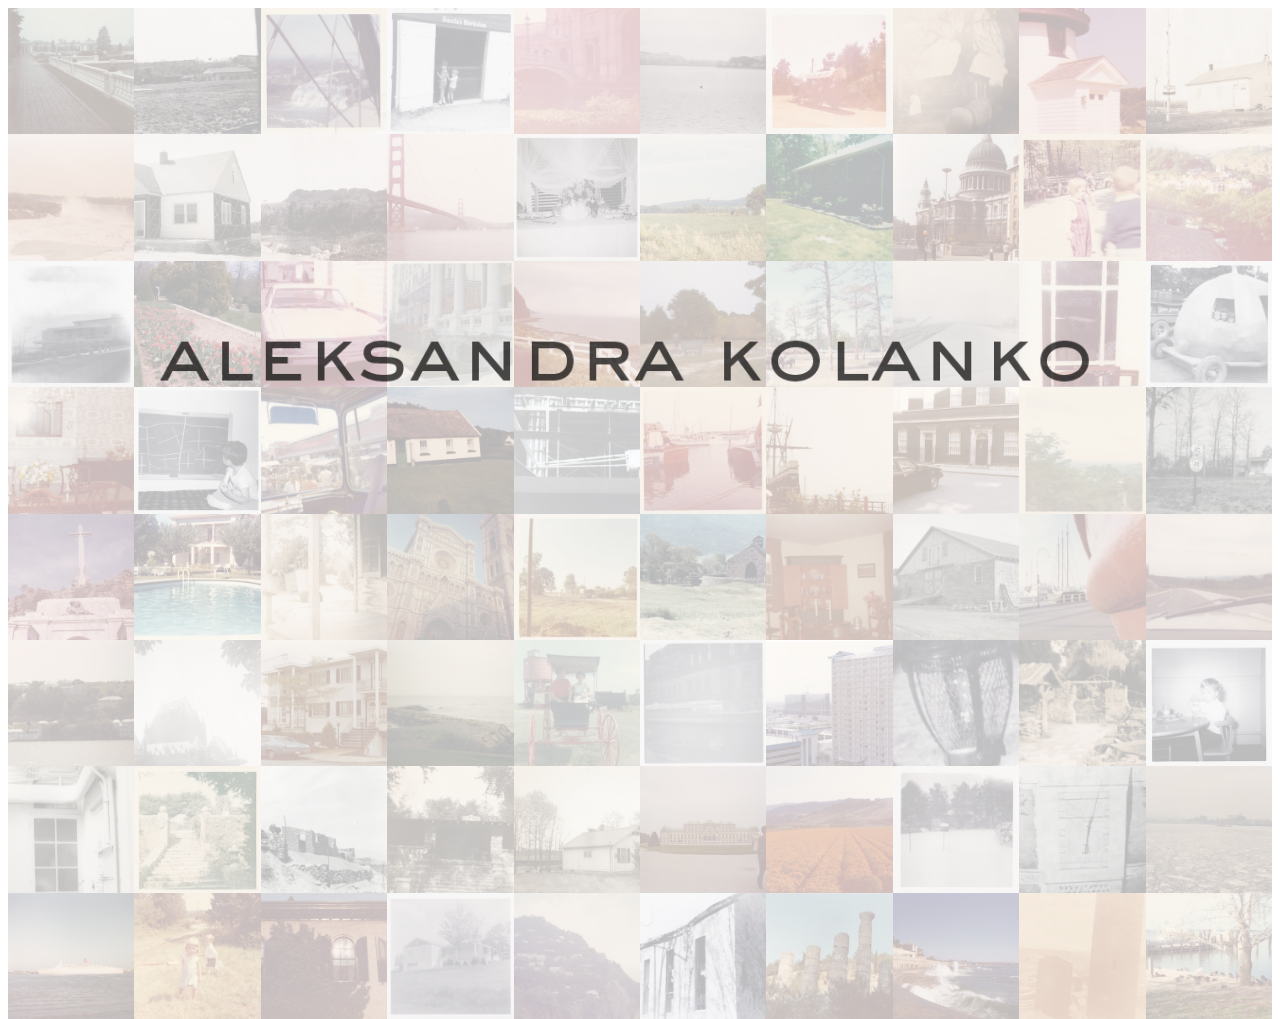
==== index.html @ 56a2a01c "Initial Commit" ====
<!DOCTYPE html>
<html>
	<head>
		<title>
			aleksndrakolnko
		</title>
		<link rel="stylesheet" type="text/css" href="style.css">
		<script src="http://ajax.googleapis.com/ajax/libs/jquery/1.10.2/jquery.min.js"></script>
		<script src="main.js"></script>
	</head>
	<body>
		<img id="aleksandra" src="img/aleksandrakolanko.png"/>
		<div id="container">
			<div class="container">
				<img id="img01" class="img" src="img/Scan01.jpg"/>
				<img id="img02" class="img" src="img/Scan02.jpg"/>
				<img id="img03" class="img" src="img/Scan03.jpg"/>
				<img id="img04" class="img" src="img/Scan04.jpg"/>
				<img id="img05" class="img" src="img/Scan05.jpg"/>
				<img id="img06" class="img" src="img/Scan06.jpg"/>
				<img id="img07" class="img" src="img/Scan07.jpg"/>
				<img id="img08" class="img" src="img/Scan08.jpg"/>
				<img id="img09" class="img" src="img/Scan09.jpg"/>
				<img id="img10" class="img" src="img/Scan10.jpg"/>
				<img id="img11" class="img" src="img/Scan11.jpg"/>
				<img id="img12" class="img" src="img/Scan12.jpg"/>
				<img id="img13" class="img" src="img/Scan13.jpg"/>
				<img id="img14" class="img" src="img/Scan14.jpg"/>
				<img id="img15" class="img" src="img/Scan15.jpg"/>
				<img id="img16" class="img" src="img/Scan16.jpg"/>
				<img id="img17" class="img" src="img/Scan17.jpg"/>
				<img id="img18" class="img" src="img/Scan18.jpg"/>
				<img id="img19" class="img" src="img/Scan19.jpg"/>
				<img id="img20" class="img" src="img/Scan20.jpg"/>
				<img id="img21" class="img" src="img/Scan21.jpg"/>
				<img id="img22" class="img" src="img/Scan22.jpg"/>
				<img id="img23" class="img" src="img/Scan23.jpg"/>
				<img id="img24" class="img" src="img/Scan24.jpg"/>
				<img id="img25" class="img" src="img/Scan25.jpg"/>
				<img id="img26" class="img" src="img/Scan26.jpg"/>
				<img id="img27" class="img" src="img/Scan27.jpg"/>
				<img id="img28" class="img" src="img/Scan28.jpg"/>
				<img id="img29" class="img" src="img/Scan29.jpg"/>
				<img id="img30" class="img" src="img/Scan30.jpg"/>
				<img id="img31" class="img" src="img/Scan31.jpg"/>
				<img id="img32" class="img" src="img/Scan32.jpg"/>
				<img id="img33" class="img" src="img/Scan33.jpg"/>
				<img id="img34" class="img" src="img/Scan34.jpg"/>
				<img id="img35" class="img" src="img/Scan35.jpg"/>
				<img id="img36" class="img" src="img/Scan36.jpg"/>
				<img id="img37" class="img" src="img/Scan37.jpg"/>
				<img id="img38" class="img" src="img/Scan38.jpg"/>
				<img id="img39" class="img" src="img/Scan39.jpg"/>
				<img id="img40" class="img" src="img/Scan40.jpg"/>
				<img id="img41" class="img" src="img/Scan41.jpg"/>
				<img id="img42" class="img" src="img/Scan42.jpg"/>
				<img id="img43" class="img" src="img/Scan43.jpg"/>
				<img id="img44" class="img" src="img/Scan44.jpg"/>
				<img id="img45" class="img" src="img/Scan45.jpg"/>
				<img id="img46" class="img" src="img/Scan46.jpg"/>
				<img id="img47" class="img" src="img/Scan47.jpg"/>
				<img id="img48" class="img" src="img/Scan48.jpg"/>
				<img id="img49" class="img" src="img/Scan49.jpg"/>
				<img id="img50" class="img" src="img/Scan50.jpg"/>
				<img id="img51" class="img" src="img/Scan51.jpg"/>
				<img id="img52" class="img" src="img/Scan52.jpg"/>
				<img id="img53" class="img" src="img/Scan53.jpg"/>
				<img id="img54" class="img" src="img/Scan54.jpg"/>
				<img id="img55" class="img" src="img/Scan55.jpg"/>
				<img id="img56" class="img" src="img/Scan56.jpg"/>
				<img id="img57" class="img" src="img/Scan57.jpg"/>
				<img id="img58" class="img" src="img/Scan58.jpg"/>
				<img id="img59" class="img" src="img/Scan59.jpg"/>
				<img id="img60" class="img" src="img/Scan60.jpg"/>
				<img id="img61" class="img" src="img/Scan61.jpg"/>
				<img id="img62" class="img" src="img/Scan62.jpg"/>
				<img id="img63" class="img" src="img/Scan63.jpg"/>
				<img id="img64" class="img" src="img/Scan64.jpg"/>
				<img id="img65" class="img" src="img/Scan65.jpg"/>
				<img id="img66" class="img" src="img/Scan66.jpg"/>
				<img id="img67" class="img" src="img/Scan67.jpg"/>
				<img id="img68" class="img" src="img/Scan68.jpg"/>
				<img id="img69" class="img" src="img/Scan69.jpg"/>
				<img id="img70" class="img" src="img/Scan70.jpg"/>
				<img id="img71" class="img" src="img/Scan71.jpg"/>
				<img id="img72" class="img" src="img/Scan72.jpg"/>
				<img id="img73" class="img" src="img/Scan73.jpg"/>
				<img id="img74" class="img" src="img/Scan74.jpg"/>
				<img id="img75" class="img" src="img/Scan75.jpg"/>
				<img id="img76" class="img" src="img/Scan76.jpg"/>
				<img id="img77" class="img" src="img/Scan77.jpg"/>
				<img id="img78" class="img" src="img/Scan78.jpg"/>
				<img id="img79" class="img" src="img/Scan79.jpg"/>
				<img id="img80" class="img" src="img/Scan80.jpg"/>
			</div>
		</div>
	</body>
</html>
---- style.css ----
.container{
	width: 100%;
	height: 100%;
	margin: 0;
	padding: 0;
}

.img{
	width: 10%;
	float: left;
}

#aleksandra{
	position: absolute;
	z-index: 100;
	top: 35%;
	left: 12%;
	width: 74%;
	opacity: .7;
}

#aleksandra:hover{
	opacity: 1;
	cursor: pointer;
	transition-duration: .5s;
    -moz-transition-duration: .5s;
    -webkit-transition-duration: .5s;
    -o-transition-duration: .5s;
}
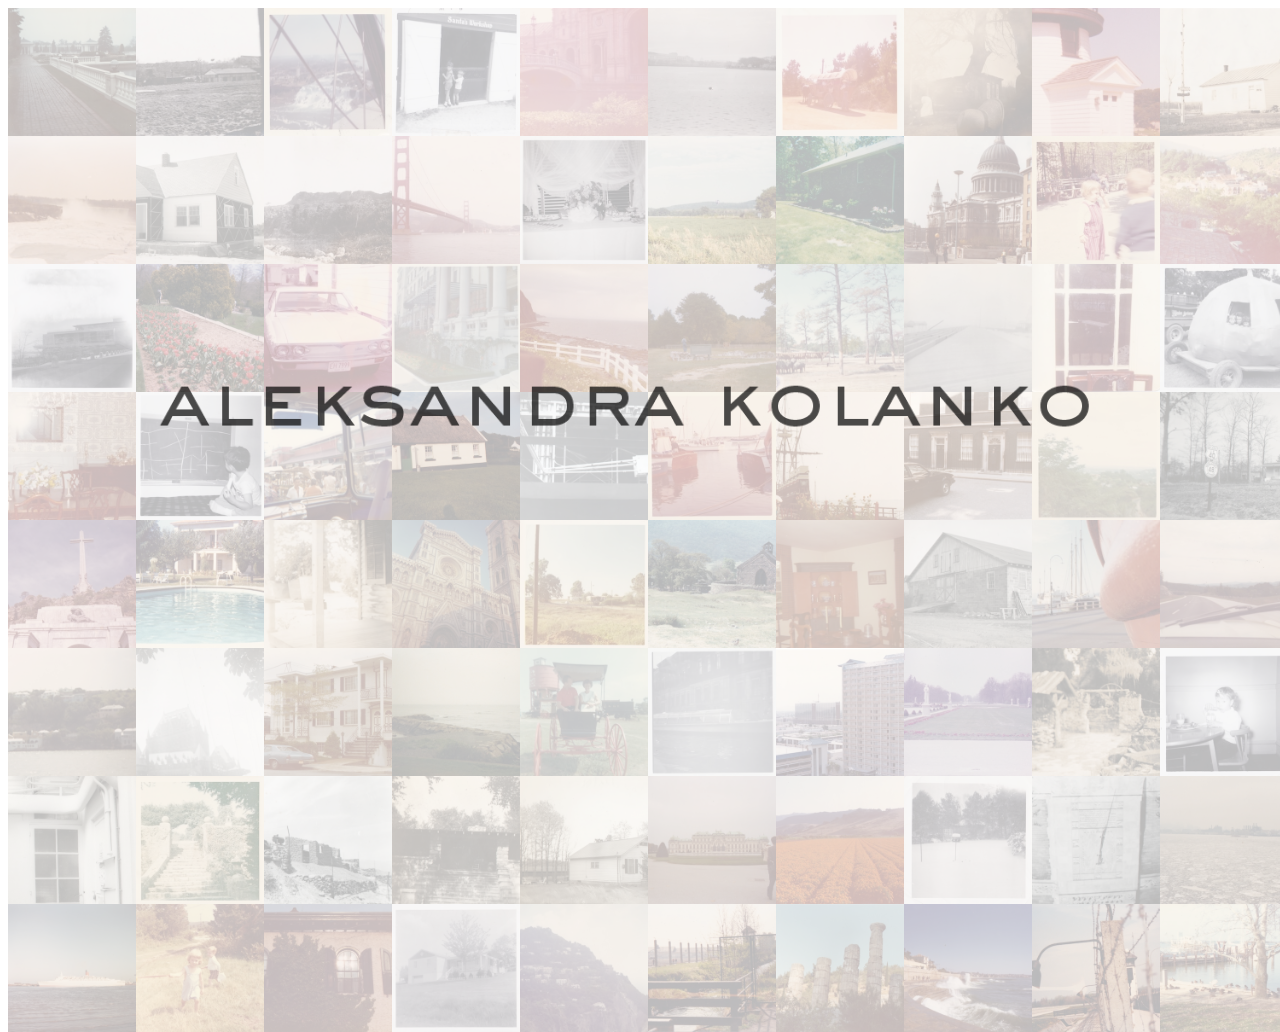
==== commit f0e164f9: "two and three added, pixilate script" ====
--- a/index.html
+++ b/index.html
@@ -4,13 +4,16 @@
 		<title>
 			aleksndrakolnko
 		</title>
-		<link rel="stylesheet" type="text/css" href="style.css">
+		<link rel="stylesheet" type="text/css" href="css/style.css">
 		<script src="http://ajax.googleapis.com/ajax/libs/jquery/1.10.2/jquery.min.js"></script>
-		<script src="main.js"></script>
+		<script src="js/main.js"></script>
+		<link rel="shortcut icon" href="img/aleksandra3favicon.ico" >
+		<meta name="viewport" content="width=device-width, initial-scale=1">
 	</head>
 	<body>
 		<img id="aleksandra" src="img/aleksandrakolanko.png"/>
-		<div id="container">
+		<a href="two.html" class="entrance">
+		</a>
 			<div class="container">
 				<img id="img01" class="img" src="img/Scan01.jpg"/>
 				<img id="img02" class="img" src="img/Scan02.jpg"/>
@@ -93,6 +96,5 @@
 				<img id="img79" class="img" src="img/Scan79.jpg"/>
 				<img id="img80" class="img" src="img/Scan80.jpg"/>
 			</div>
-		</div>
 	</body>
 </html>--- a/css/style.css
+++ b/css/style.css
@@ -0,0 +1,58 @@
+a:link{
+	text-decoration: none;
+}
+
+.entrance{
+	display: none;
+	width: 100%;
+	height: 100%;
+	margin: 0;
+	padding: 0;
+	position: absolute;
+}
+
+.container{
+	width: 100%;
+	height: 100%;
+	margin: 0;
+	padding: 0;
+	position: absolute;
+}
+
+.img{
+	width: 10%;
+	float: left;
+}
+
+#aleksandra{
+	position: fixed;
+	z-index: 100;
+	top: 40%;
+	left: 12%;
+	width: 74%;
+	opacity: .7;
+}
+
+#aleksandra:hover{
+	opacity: 1;
+	cursor: pointer;
+	transition-duration: .5s;
+    -moz-transition-duration: .5s;
+    -webkit-transition-duration: .5s;
+    -o-transition-duration: .5s;
+}
+
+@media all and (max-width: 768px){
+
+	.img{
+		width: 12.5%;
+		float: left;
+	}
+}
+
+@media all and (max-width: 480px){
+	.img{
+		width: 20%;
+		float: left;
+	}
+}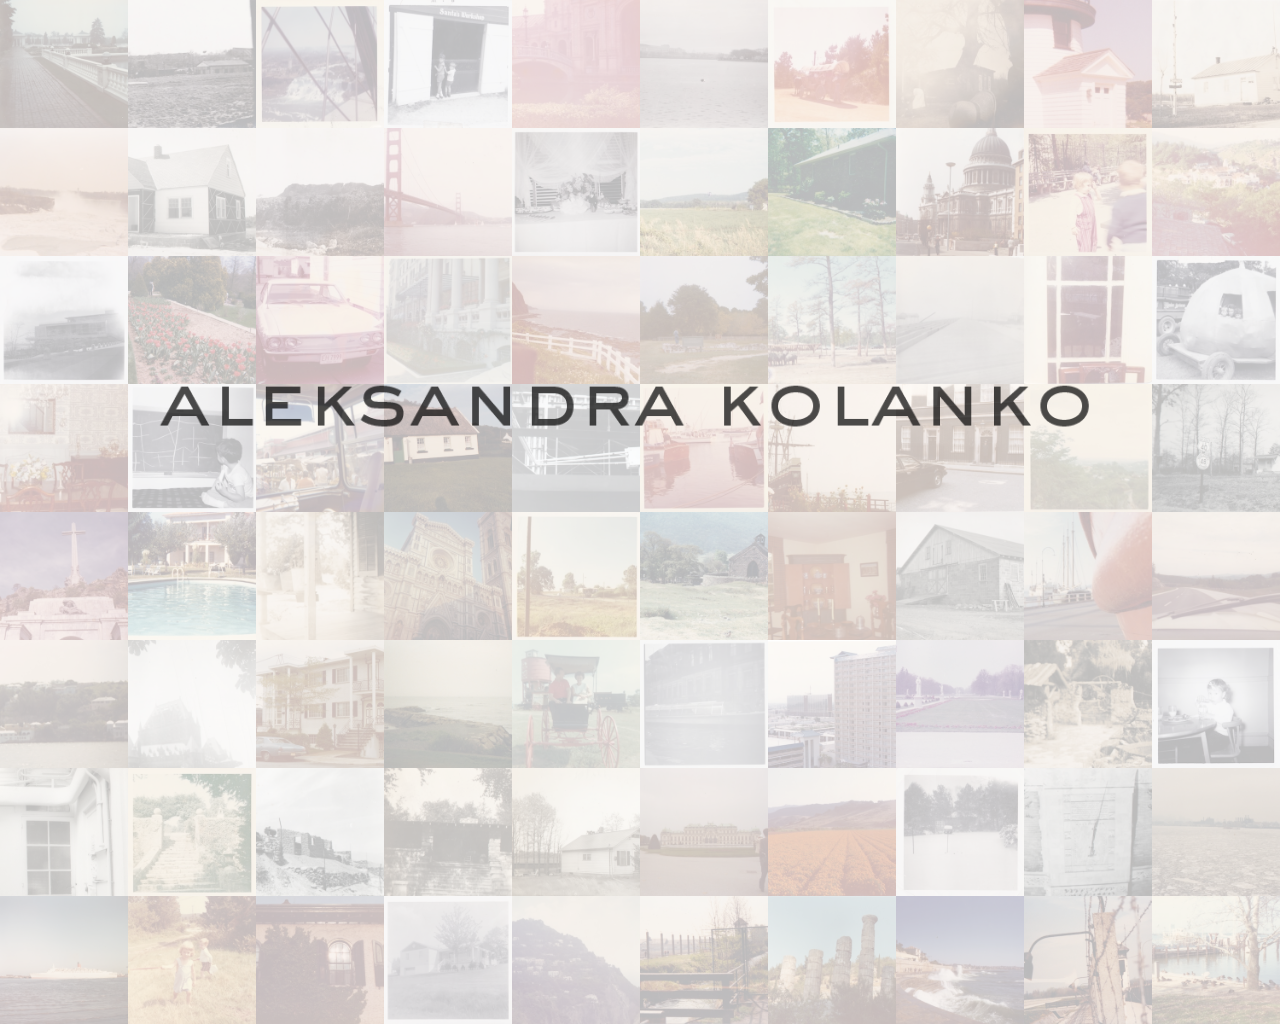
==== commit d259dce6: "new pages" ====
--- a/index.html
+++ b/index.html
@@ -12,8 +12,6 @@
 	</head>
 	<body>
 		<img id="aleksandra" src="img/aleksandrakolanko.png"/>
-		<a href="two.html" class="entrance">
-		</a>
 			<div class="container">
 				<img id="img01" class="img" src="img/Scan01.jpg"/>
 				<img id="img02" class="img" src="img/Scan02.jpg"/>
@@ -96,5 +94,6 @@
 				<img id="img79" class="img" src="img/Scan79.jpg"/>
 				<img id="img80" class="img" src="img/Scan80.jpg"/>
 			</div>
+			<a href="two.html"><img id="arrow" src="img/arrow.png"/></a>
 	</body>
 </html>--- a/css/style.css
+++ b/css/style.css
@@ -1,14 +1,18 @@
+html, body{
+	margin: 0;
+	padding: 0;
+}
+
+body{
+	cursor: url(pointer.png), auto;
+}
+
 a:link{
 	text-decoration: none;
 }
 
-.entrance{
-	display: none;
-	width: 100%;
-	height: 100%;
-	margin: 0;
-	padding: 0;
-	position: absolute;
+a:hover{
+	cursor: url(pointer.png), auto;
 }
 
 .container{
@@ -35,7 +39,23 @@
 
 #aleksandra:hover{
 	opacity: 1;
-	cursor: pointer;
+	transition-duration: .5s;
+    -moz-transition-duration: .5s;
+    -webkit-transition-duration: .5s;
+    -o-transition-duration: .5s;
+}
+
+#arrow{
+	z-index: 100;
+	position: fixed;
+	right: 30px;
+	top: 300px;
+	width: 20px;
+	display: none;
+}
+
+#arrow:hover{
+	opacity: .5;
 	transition-duration: .5s;
     -moz-transition-duration: .5s;
     -webkit-transition-duration: .5s;
@@ -55,4 +75,8 @@
 		width: 20%;
 		float: left;
 	}
+
+	#arrow{
+		top: 260px;
+	}
 }